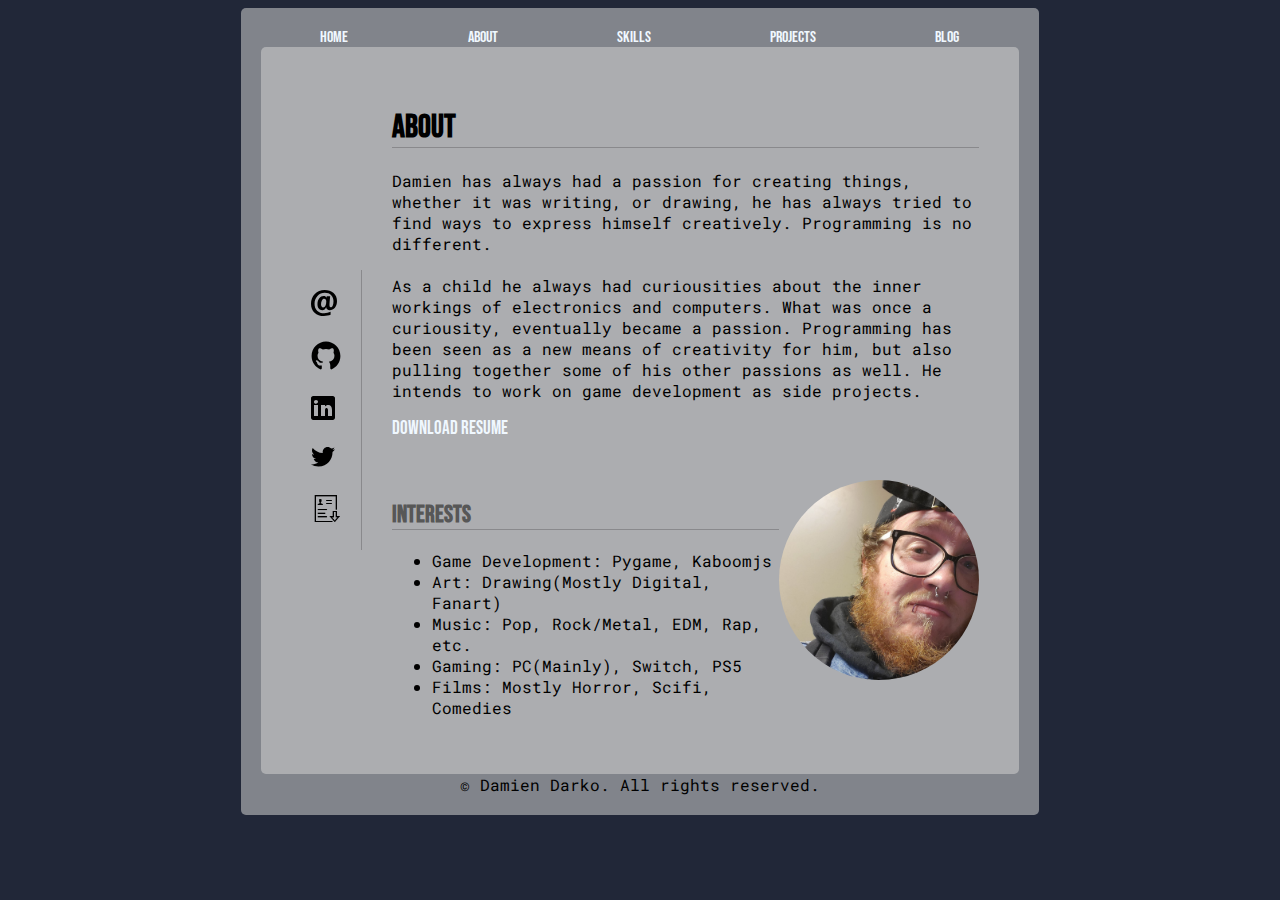
==== about.html @ 7865aafa "Initial commit" ====
<!DOCTYPE html>
<html lang="en">

<head>
    <meta charset="UTF-8">
    <meta http-equiv="X-UA-Compatible" content="IE=edge">
    <meta name="viewport" content="width=device-width, initial-scale=1.0">
    <title>Damien Darko - About</title>
    <link rel="stylesheet" href="./index.css">
    <link rel="stylesheet" href="./styles/about.css">
</head>

<body>
    <div class="container">
        <div class="links">
            <a class='link' href="./index.html">Home</a>
            <a class='link' href="./about.html">About</a>
            <a class='link' href="./skills.html">Skills</a>
            <a class='link' href="./projects.html">Projects</a>
            <a class='link' href="./blog_list.html">Blog</a>
        </div>
        <div class="body_container">
            <div class="sidebar_container">
                <div class="sidebar_item sidebar_item-1">
                    <a href="mailto:damienjdarko@gmail.com" target='_blank' rel="noopener noreferrer">
                        <img src="./data/Email-595b40b65ba036ed117d10ee.svg" alt="email">
                    </a>
                </div>
                <div class="sidebar_item sidebar_item-2">
                    <a href="https://github.com/djangothesolarboy" target='_blank' rel="noopener noreferrer">
                        <img src="./data/Github-595b40b75ba036ed117d609e.svg" alt="github">
                    </a>
                </div>
                <div class="sidebar_item sidebar_item-3">
                    <a href="https://www.linkedin.com/in/damien-darko/" target='_blank' rel="noopener noreferrer">
                        <img src="./data/Linkedin-595b40b75ba036ed117d708c.svg" alt="linkedin">
                    </a>
                </div>
                <div class="sidebar_item sidebar_item-4">
                    <a href="https://twitter.com/DamienjDarko" target='_blank' rel="noopener noreferrer">
                        <img src="./data/Twitter-595b40b75ba036ed117d72ad.svg" alt="twitter">
                    </a>
                </div>
                <div class="sidebar_item sidebar_item-5">
                    <a class='resume' href="./damien_darko_resume.pdf" download>
                        <!-- icon from -> https://icons8.com/icons/set/resume -->
                        <img class='resume-icon' src="./data/resume-icon.png" alt="resume download">
                    </a>
                </div>
            </div>
            <div class="about_container">
                <div class="about_content">
                    <h1 class="body_title">About</h1>
                    <p class="body_content">Damien has always had a passion for creating things, whether it was writing, or drawing, he has always tried to find ways to express himself creatively. Programming is no different.<br><br>
                        
                    As a child he always had curiousities about the inner workings of electronics and computers. What was once a curiousity,
                    eventually became a passion. Programming has been seen as a new means of creativity for him, but also pulling together
                    some of his other passions as well. He intends to work on game development as side projects.</p>
                    <a class='resume' href="./damien_darko_resume.pdf" download>Download Resume</a>
                </div>
                <div class="about">
                    <div class="interets_container">
                        <h2 class="interests">Interests</h2>
                        <ul>
                            <li>Game Development: Pygame, Kaboomjs</li>
                            <li>Art: Drawing(Mostly Digital, Fanart)</li>
                            <li>Music: Pop, Rock/Metal, EDM, Rap, etc.</li>
                            <li>Gaming: PC(Mainly), Switch, PS5</li>
                            <li>Films: Mostly Horror, Scifi, Comedies</li>
                        </ul>
                    </div>
                    <div class="about-icon_container">
                        <img class='about-icon_img' src="./data/me.jpg" alt="me">
                    </div>
                </div>
            </div>
        </div>
        <div class="footer">
            © Damien Darko. All rights reserved.
        </div>
    </div>
</body>

</html>
---- index.css ----
@import url('https://fonts.googleapis.com/css2?family=Bebas+Neue&family=Poiret+One&display=swap');
@import url('https://fonts.googleapis.com/css2?family=Roboto+Mono&display=swap');

body {
    display: flex;
    flex-direction: column;
    justify-content: center;
    align-items: center;
    background-color: #212738;
    font-family: 'Roboto Mono', monospace;
}

.title {
    margin-bottom: -37px;
}

.subtitle {
    margin-left: 6px;
    padding-bottom: 5px;
}

.container {
    background-color: #cecece8e;
    max-width: 60%;
    border-radius: 5px;
    padding: 20px;
}

h1, h2, h3, h4, h5, h6, a {
    font-family: 'Bebas Neue', cursive;
}
h2, h3, h4, h5, h6 {
    color: rgb(87, 87, 87);
    border-bottom: 1px solid rgba(0, 0, 0, 0.205);
}

.body_container {
    display: flex;
    flex-direction: row;
    justify-content: center;
    align-items: center;
    background-color: #cecece8e;
    border-radius: 5px;
    padding: 20px;
}

.link {
    text-decoration: none;
    color: aliceblue;
}

.links {
    display: flex;
    flex-direction: row;
    align-items: flex-start;
    justify-content: space-around;
    text-decoration: none;
}

.sidebar_item:hover, .link:hover {
    color: black;
    transform: scale(1.5);
}

.sidebar_container {
    padding: 10px;
    margin: 10px;
    border-right: 1px solid rgba(0, 0, 0, 0.205);
}

.main_container {
    padding: 20px;
}

.sidebar_item {
    padding: 10px;
}

.icon-me {
    width: 50px;
    height: 50px;
    border-radius: 50%;
}

.footer {
    display: flex;
    justify-content: center;
    align-items: flex-end;
}

.resume-icon {
    width: 30px;
    height: 30px;
}
---- styles/about.css ----
.about-icon {
    display: flex;
    justify-self: flex-end;
    align-self: center;
    border-radius: 50%;
    width: 100px;
    height: 100px;
}

.about_content {
    padding: 20px;
}

.body_title {
    border-bottom: 1px solid rgba(0, 0, 0, 0.205);
}

.about {
    display: flex;
    padding: 20px;
    flex-direction: row;
    justify-content: space-between;
}

.interests_container {
    display: flex;
    justify-content: flex-start;
}

.about-icon_container {
    display: flex;
    justify-content: flex-end;
}

.about-icon_img {
    width: 200px;
    height: 200px;
    border-radius: 50%;
}

.resume {
    text-decoration: none;
    color: aliceblue;
    font-size: larger;
}

.resume:hover {
    color: black;
    transform: scale(1.5);
}
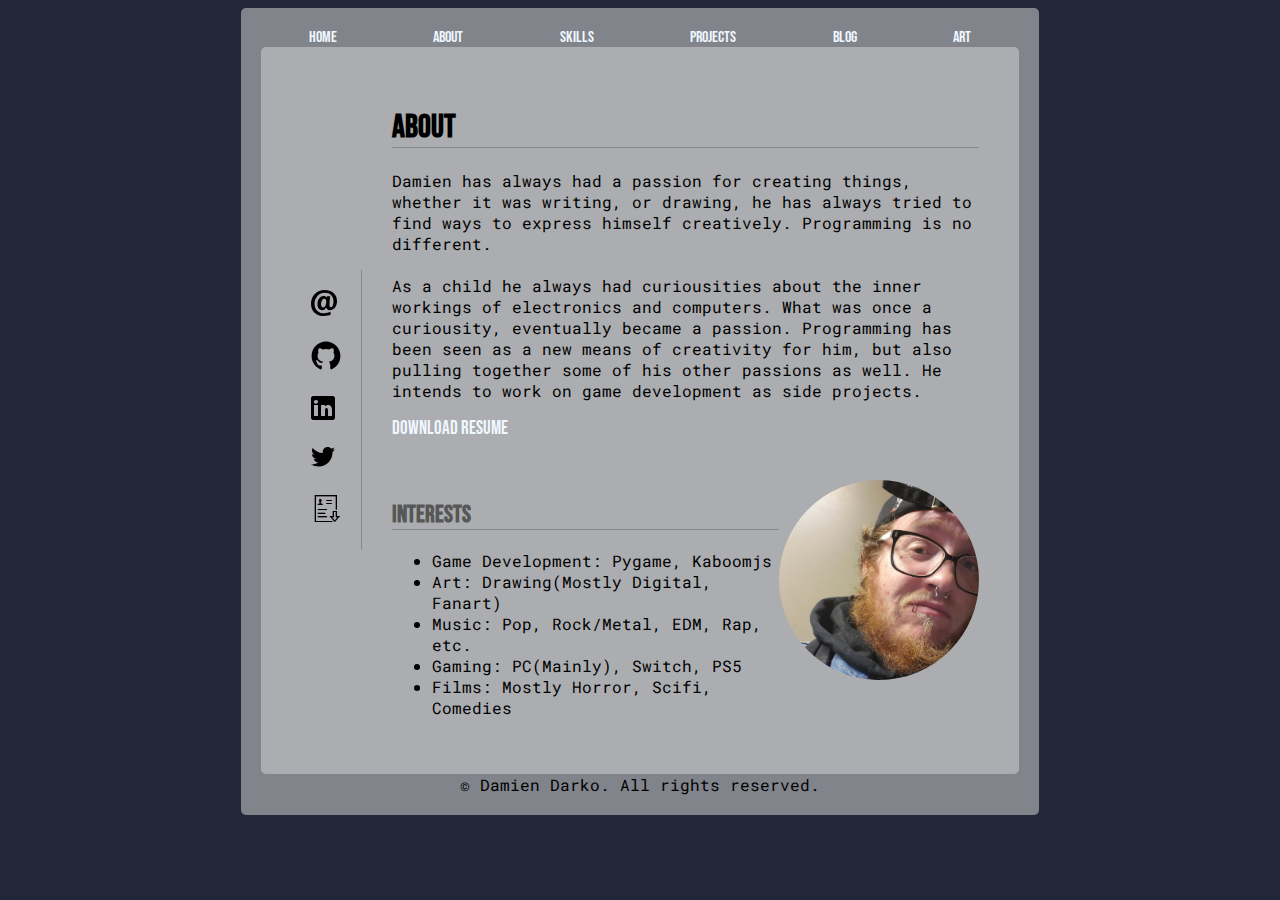
==== commit b4e58177: "Added art and disabled right click on art page" ====
--- a/about.html
+++ b/about.html
@@ -18,6 +18,7 @@
             <a class='link' href="./skills.html">Skills</a>
             <a class='link' href="./projects.html">Projects</a>
             <a class='link' href="./blog_list.html">Blog</a>
+            <a class='link' href="./art.html">Art</a>
         </div>
         <div class="body_container">
             <div class="sidebar_container">
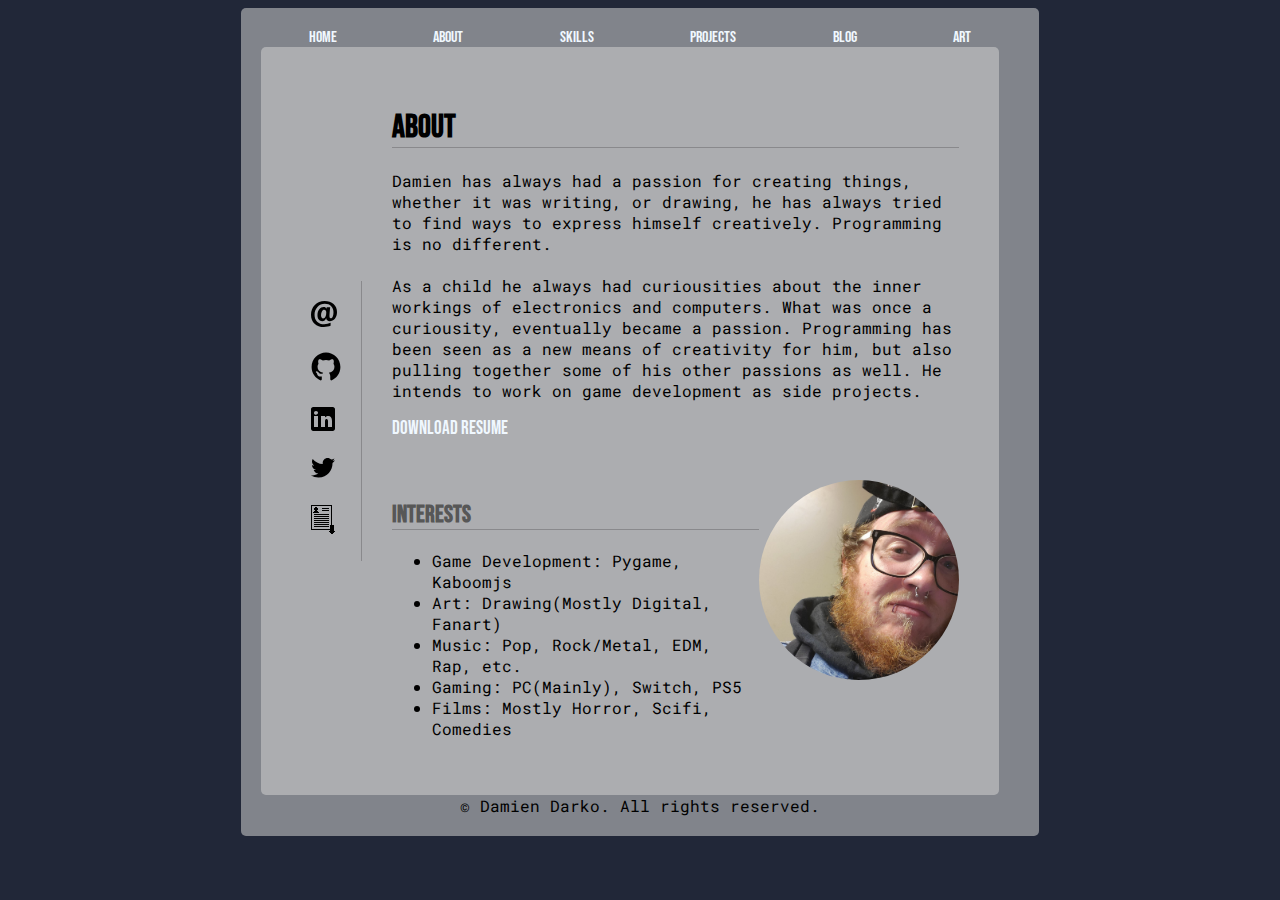
==== commit 7a55a60e: "Data folder organized" ====
--- a/about.html
+++ b/about.html
@@ -24,28 +24,27 @@
             <div class="sidebar_container">
                 <div class="sidebar_item sidebar_item-1">
                     <a href="mailto:damienjdarko@gmail.com" target='_blank' rel="noopener noreferrer">
-                        <img src="./data/Email-595b40b65ba036ed117d10ee.svg" alt="email">
+                        <img src="./data/social/Email-595b40b65ba036ed117d10ee.svg" alt="email">
                     </a>
                 </div>
                 <div class="sidebar_item sidebar_item-2">
                     <a href="https://github.com/djangothesolarboy" target='_blank' rel="noopener noreferrer">
-                        <img src="./data/Github-595b40b75ba036ed117d609e.svg" alt="github">
+                        <img src="./data/social/Github-595b40b75ba036ed117d609e.svg" alt="github">
                     </a>
                 </div>
                 <div class="sidebar_item sidebar_item-3">
                     <a href="https://www.linkedin.com/in/damien-darko/" target='_blank' rel="noopener noreferrer">
-                        <img src="./data/Linkedin-595b40b75ba036ed117d708c.svg" alt="linkedin">
+                        <img src="./data/social/Linkedin-595b40b75ba036ed117d708c.svg" alt="linkedin">
                     </a>
                 </div>
                 <div class="sidebar_item sidebar_item-4">
                     <a href="https://twitter.com/DamienjDarko" target='_blank' rel="noopener noreferrer">
-                        <img src="./data/Twitter-595b40b75ba036ed117d72ad.svg" alt="twitter">
+                        <img src="./data/social/Twitter-595b40b75ba036ed117d72ad.svg" alt="twitter">
                     </a>
                 </div>
                 <div class="sidebar_item sidebar_item-5">
                     <a class='resume' href="./damien_darko_resume.pdf" download>
-                        <!-- icon from -> https://icons8.com/icons/set/resume -->
-                        <img class='resume-icon' src="./data/resume-icon.png" alt="resume download">
+                        <img class='resume-icon' src="./data/social/resume-icon.png" alt="resume download">
                     </a>
                 </div>
             </div>
--- a/index.css
+++ b/index.css
@@ -39,9 +39,19 @@
     flex-direction: row;
     justify-content: center;
     align-items: center;
+    width: 92%;
     background-color: #cecece8e;
     border-radius: 5px;
     padding: 20px;
+}
+
+@media only screen and (max-width: 1100px) {
+    .body_container {
+        overflow: scroll;
+    }
+    .sidebar_container {
+        display: none;
+    }
 }
 
 .link {
@@ -65,6 +75,10 @@
 .sidebar_container {
     padding: 10px;
     margin: 10px;
+    max-width: 20%;
+    display: flex;
+    flex-direction: column;
+    justify-content: flex-start;
     border-right: 1px solid rgba(0, 0, 0, 0.205);
 }
 
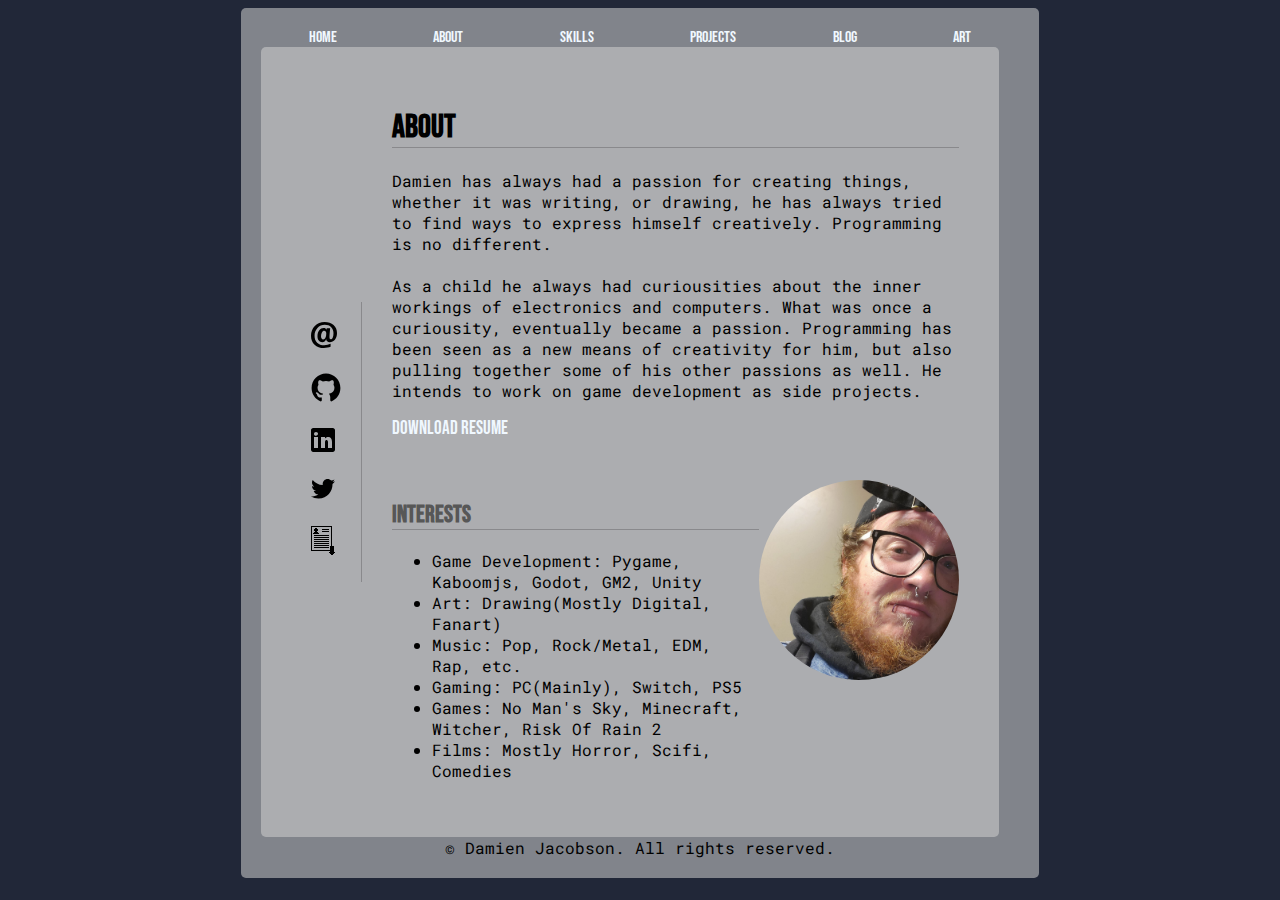
==== commit d1e5793e: ":fire: updated all links" ====
--- a/about.html
+++ b/about.html
@@ -5,9 +5,14 @@
     <meta charset="UTF-8">
     <meta http-equiv="X-UA-Compatible" content="IE=edge">
     <meta name="viewport" content="width=device-width, initial-scale=1.0">
-    <title>Damien Darko - About</title>
+    <title>Damien Jacobson - About</title>
     <link rel="stylesheet" href="./index.css">
     <link rel="stylesheet" href="./styles/about.css">
+
+    <link rel="apple-touch-icon" sizes="180x180" href="/apple-touch-icon.png">
+    <link rel="icon" type="image/png" sizes="32x32" href="/favicon-32x32.png">
+    <link rel="icon" type="image/png" sizes="16x16" href="/favicon-16x16.png">
+    <link rel="manifest" href="/site.webmanifest">
 </head>
 
 <body>
@@ -23,27 +28,27 @@
         <div class="body_container">
             <div class="sidebar_container">
                 <div class="sidebar_item sidebar_item-1">
-                    <a href="mailto:damienjdarko@gmail.com" target='_blank' rel="noopener noreferrer">
+                    <a href="mailto:damienjudejacobson@gmail.com" target='_blank' rel="noopener noreferrer">
                         <img src="./data/social/Email-595b40b65ba036ed117d10ee.svg" alt="email">
                     </a>
                 </div>
                 <div class="sidebar_item sidebar_item-2">
-                    <a href="https://github.com/djangothesolarboy" target='_blank' rel="noopener noreferrer">
+                    <a href="https://github.com/morbidlyocheese" target='_blank' rel="noopener noreferrer">
                         <img src="./data/social/Github-595b40b75ba036ed117d609e.svg" alt="github">
                     </a>
                 </div>
                 <div class="sidebar_item sidebar_item-3">
-                    <a href="https://www.linkedin.com/in/damien-darko/" target='_blank' rel="noopener noreferrer">
+                    <a href="https://www.linkedin.com/in/damienjacobson/" target='_blank' rel="noopener noreferrer">
                         <img src="./data/social/Linkedin-595b40b75ba036ed117d708c.svg" alt="linkedin">
                     </a>
                 </div>
                 <div class="sidebar_item sidebar_item-4">
-                    <a href="https://twitter.com/DamienjDarko" target='_blank' rel="noopener noreferrer">
+                    <a href="https://twitter.com/DamienJDarko" target='_blank' rel="noopener noreferrer">
                         <img src="./data/social/Twitter-595b40b75ba036ed117d72ad.svg" alt="twitter">
                     </a>
                 </div>
                 <div class="sidebar_item sidebar_item-5">
-                    <a class='resume' href="./damien_darko_resume.pdf" download>
+                    <a class='resume' href="./Damien Jacobson Resume.pdf" download>
                         <img class='resume-icon' src="./data/social/resume-icon.png" alt="resume download">
                     </a>
                 </div>
@@ -56,16 +61,17 @@
                     As a child he always had curiousities about the inner workings of electronics and computers. What was once a curiousity,
                     eventually became a passion. Programming has been seen as a new means of creativity for him, but also pulling together
                     some of his other passions as well. He intends to work on game development as side projects.</p>
-                    <a class='resume' href="./damien_darko_resume.pdf" download>Download Resume</a>
+                    <a class='resume' href="./Damien Jacobson Resume.pdf" download>Download Resume</a>
                 </div>
                 <div class="about">
                     <div class="interets_container">
                         <h2 class="interests">Interests</h2>
                         <ul>
-                            <li>Game Development: Pygame, Kaboomjs</li>
+                            <li>Game Development: Pygame, Kaboomjs, Godot, GM2, Unity</li>
                             <li>Art: Drawing(Mostly Digital, Fanart)</li>
                             <li>Music: Pop, Rock/Metal, EDM, Rap, etc.</li>
                             <li>Gaming: PC(Mainly), Switch, PS5</li>
+                            <li>Games: No Man's Sky, Minecraft, Witcher, Risk Of Rain 2</li>
                             <li>Films: Mostly Horror, Scifi, Comedies</li>
                         </ul>
                     </div>
@@ -76,7 +82,7 @@
             </div>
         </div>
         <div class="footer">
-            © Damien Darko. All rights reserved.
+            © Damien Jacobson. All rights reserved.
         </div>
     </div>
 </body>
--- a/index.css
+++ b/index.css
@@ -50,7 +50,7 @@
         overflow: scroll;
     }
     .sidebar_container {
-        display: none;
+        visibility: hidden;
     }
 }
 
